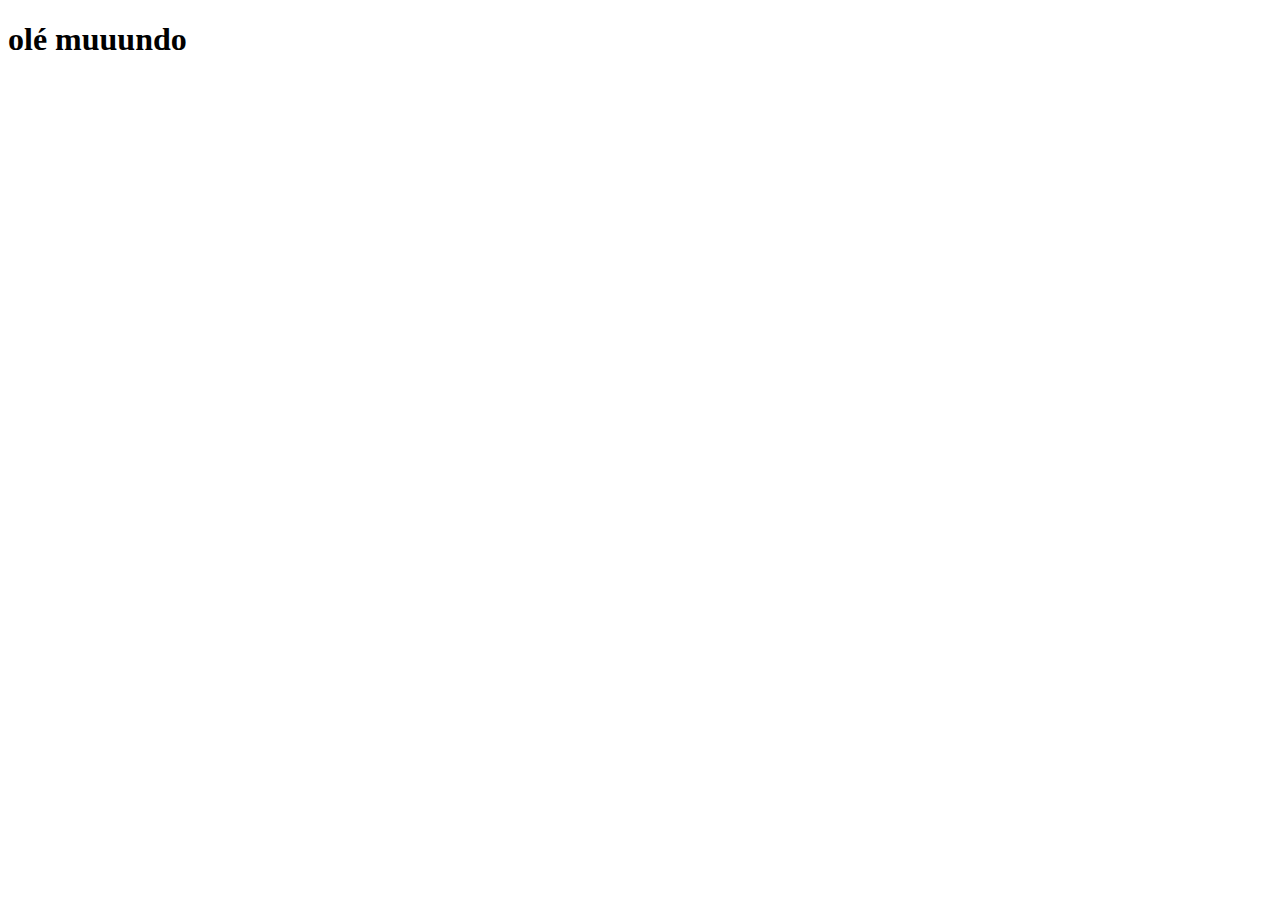
==== index.html @ 8172d24d "criação" ====
<!DOCTYPE html>
<html lang="pt-br">
<head>
    <meta charset="UTF-8">
    <meta http-equiv="X-UA-Compatible" content="IE=edge">
    <meta name="viewport" content="width=device-width, initial-scale=1.0">
    <link rel="shortcut icon" href="favicon.ico" type="image/x-icon">
    <title>Projeto redes sociais</title>
</head>
<body>
    <h1>olé muuundo</h1>
    
</body>
</html>
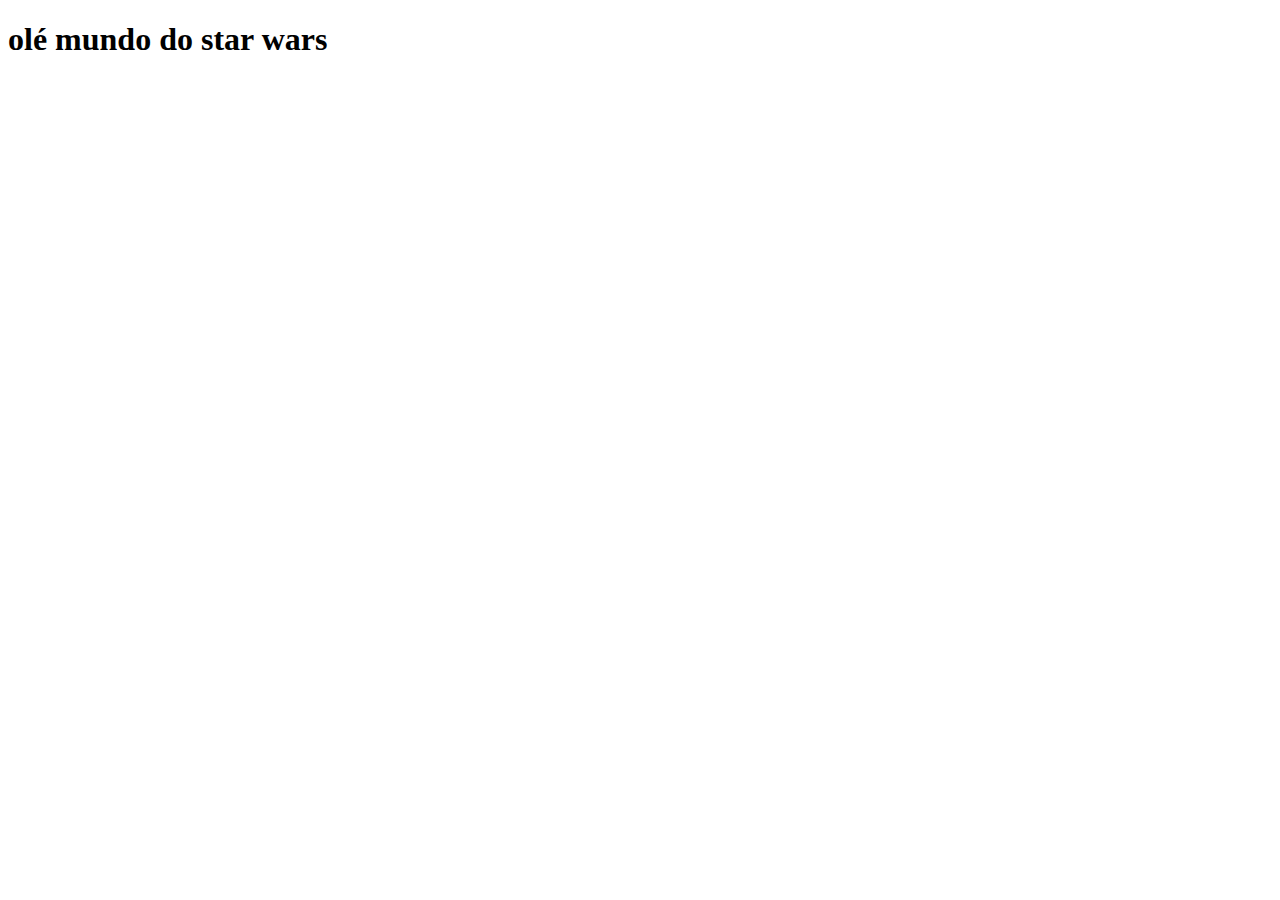
==== commit 48ad86bd: "Update index.html" ====
--- a/index.html
+++ b/index.html
@@ -8,7 +8,7 @@
     <title>Projeto redes sociais</title>
 </head>
 <body>
-    <h1>olé muuundo</h1>
+    <h1>olé mundo do star wars</h1>
     
 </body>
 </html>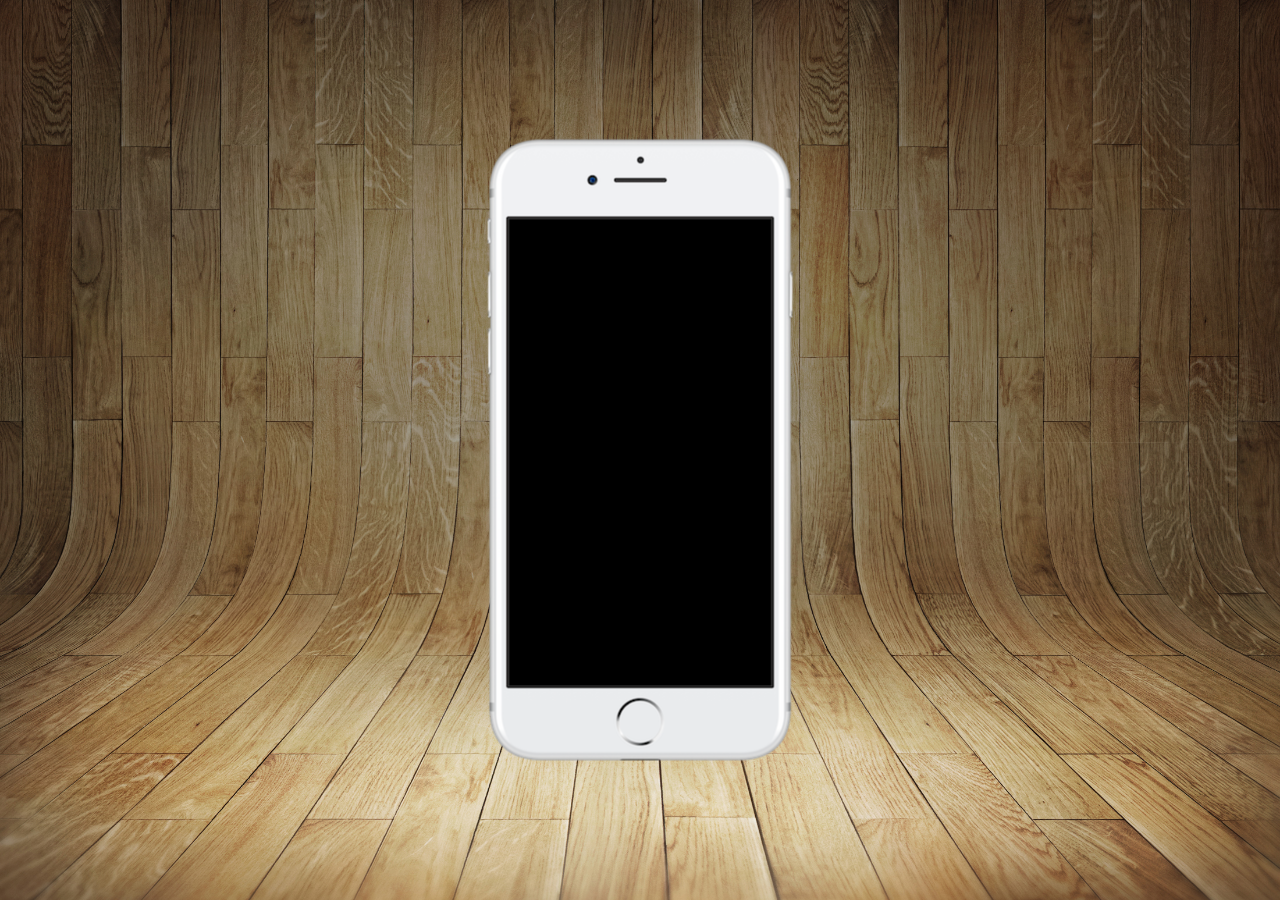
==== commit 40cb1312: "fiz o fundo do bagulho" ====
--- a/index.html
+++ b/index.html
@@ -5,10 +5,19 @@
     <meta http-equiv="X-UA-Compatible" content="IE=edge">
     <meta name="viewport" content="width=device-width, initial-scale=1.0">
     <link rel="shortcut icon" href="favicon.ico" type="image/x-icon">
+    <link rel="stylesheet" href="estilos/style.css">
     <title>Projeto redes sociais</title>
 </head>
 <body>
-    <h1>olé mundo do star wars</h1>
+    <main>
+        <section id="telefone">
+
+        </section>
+        
+        <section id="redes sociais">
+
+        </section>
+    </main>
     
 </body>
 </html>--- a/estilos/style.css
+++ b/estilos/style.css
@@ -0,0 +1,37 @@
+@charset "UTF-8";
+
+* {
+    margin: 0px;
+    padding: 0px;
+    font-family: arial, helvetica, sans-serif;
+}
+
+body{
+
+    background: url("../imagens/fundo-madeira.jpg") no-repeat top center;
+    background-size: cover;
+
+}
+
+html, body{
+    height: 100vh;
+    width: 100vw;
+    background-color: black;
+}
+
+main{
+    height: 100vh;
+    position: relative;
+}
+
+section#telefone
+{
+    position: absolute;
+    top: 50%;
+    left: 50%;
+    transform: translate(-50%, -50%);
+
+    height: 627px;
+    width: 311px;
+    background: url("../imagens/frame-iphone.png") no-repeat;
+}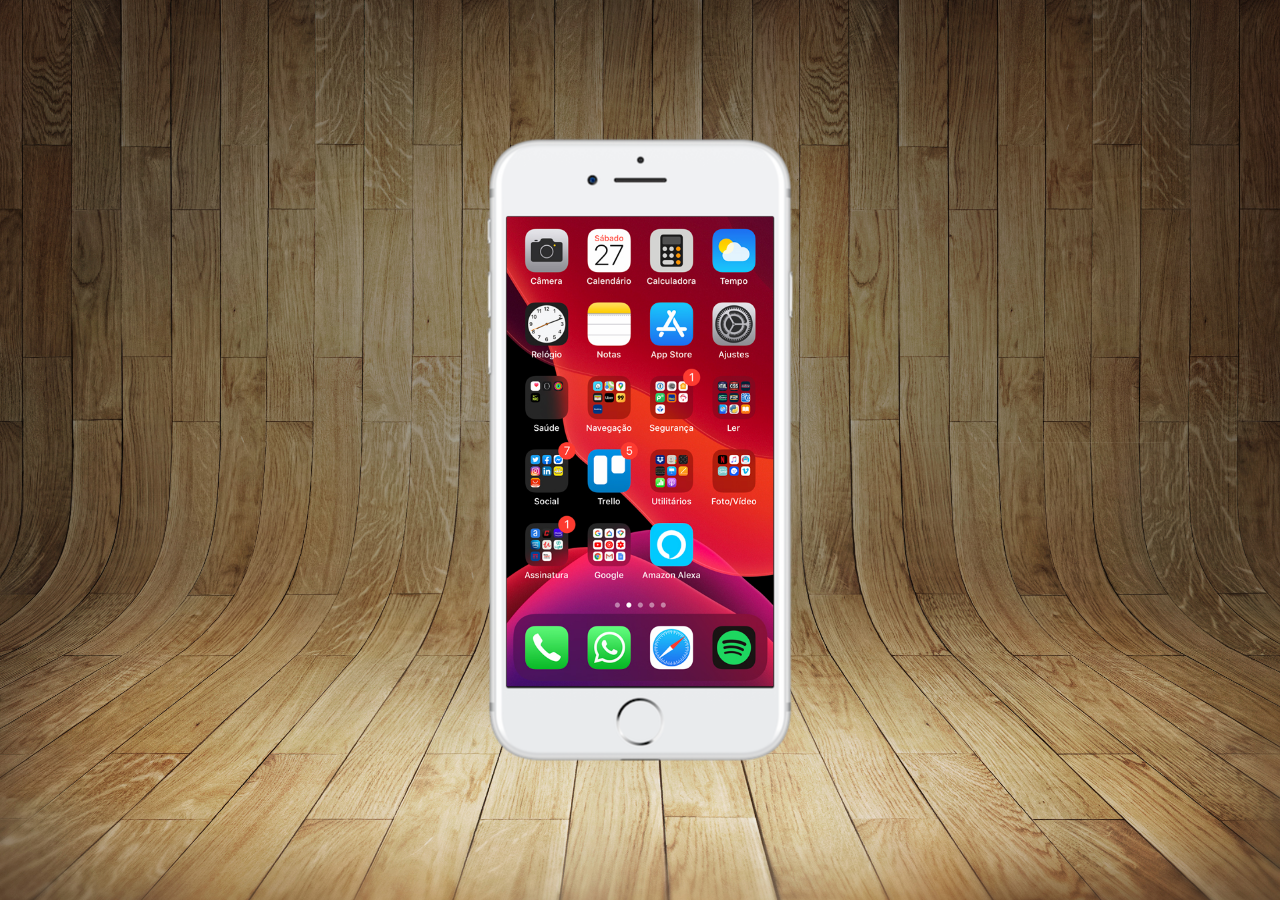
==== commit 88f28101: "iframe" ====
--- a/index.html
+++ b/index.html
@@ -11,7 +11,7 @@
 <body>
     <main>
         <section id="telefone">
-
+            <iframe name=tela id=tela src="home.html" frameborder="0"></iframe>
         </section>
         
         <section id="redes sociais">
--- a/estilos/style.css
+++ b/estilos/style.css
@@ -34,4 +34,12 @@
     height: 627px;
     width: 311px;
     background: url("../imagens/frame-iphone.png") no-repeat;
+}
+
+iframe#tela{
+    position: relative;
+    top: 80px;
+    left: 22px;
+    width: 267px;
+    height: 470px;
 }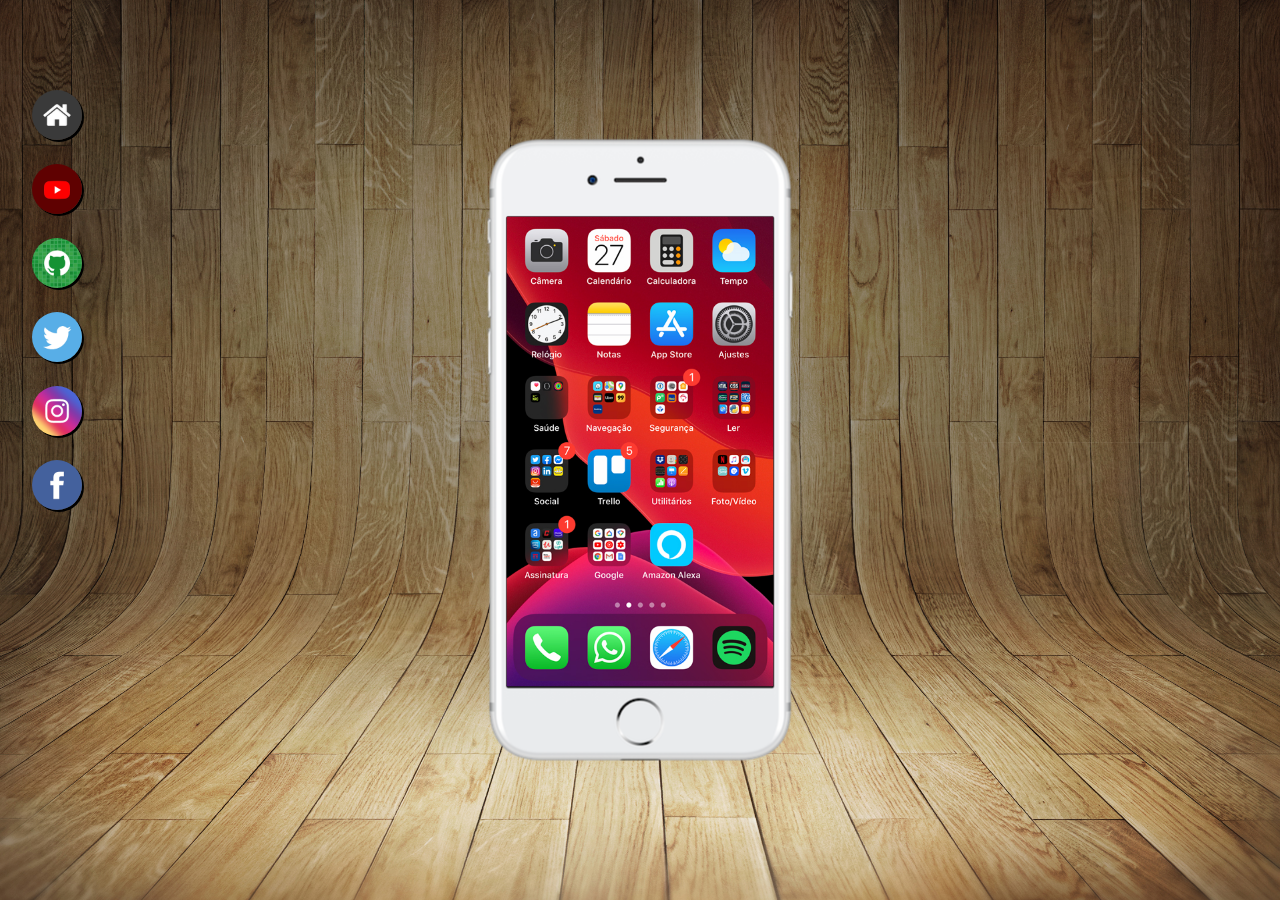
==== commit 8fb4bce8: "Menu" ====
--- a/index.html
+++ b/index.html
@@ -11,11 +11,18 @@
 <body>
     <main>
         <section id="telefone">
-            <iframe name=tela id=tela src="home.html" frameborder="0"></iframe>
+            <iframe name=tela id=tela src="home.html" frameborder="0">
+                seu navegador não é compatível com isso
+            </iframe>
         </section>
         
-        <section id="redes sociais">
-
+        <section id="redes-sociais">
+            <a href="#" target="tela"><img src="imagens/logo-home.jpg" alt="home"></a><br>
+            <a href="https://www.youtube.com/" target="tela"><img src="imagens/logo-youtube.jpg" alt="you tibe"></a><br>
+            <a href="#" target="tela"><img src="imagens/logo-github.jpg" alt="git"></a><br>
+            <a href="#" target="tela"><img src="imagens/logo-twitter.jpg" alt="elon musk"></a><br>
+            <a href="#" target="tela"><img src="imagens/logo-instagram.jpg" alt="mark"></a><br>
+            <a href="#" target="tela"><img src="imagens/logo-facebook.jpg" alt="zukerberg"></a><br>
         </section>
     </main>
     
--- a/estilos/style.css
+++ b/estilos/style.css
@@ -42,4 +42,21 @@
     left: 22px;
     width: 267px;
     height: 470px;
+}
+
+section#redes-sociais img{
+    border-radius: 2em;
+    box-shadow: 2px 2px black;
+    margin: 10px;
+    position: relative;
+    top: 80px;
+    left: 22px;
+    width: 50px;
+    height: 40x;
+    box-sizing: border-box;
+}
+section#redes-sociais img:hover {
+    border: 2px solid rgb(61, 139, 212);
+    transform: translate(5px, 5px);
+    transition: transform 2s;
 }